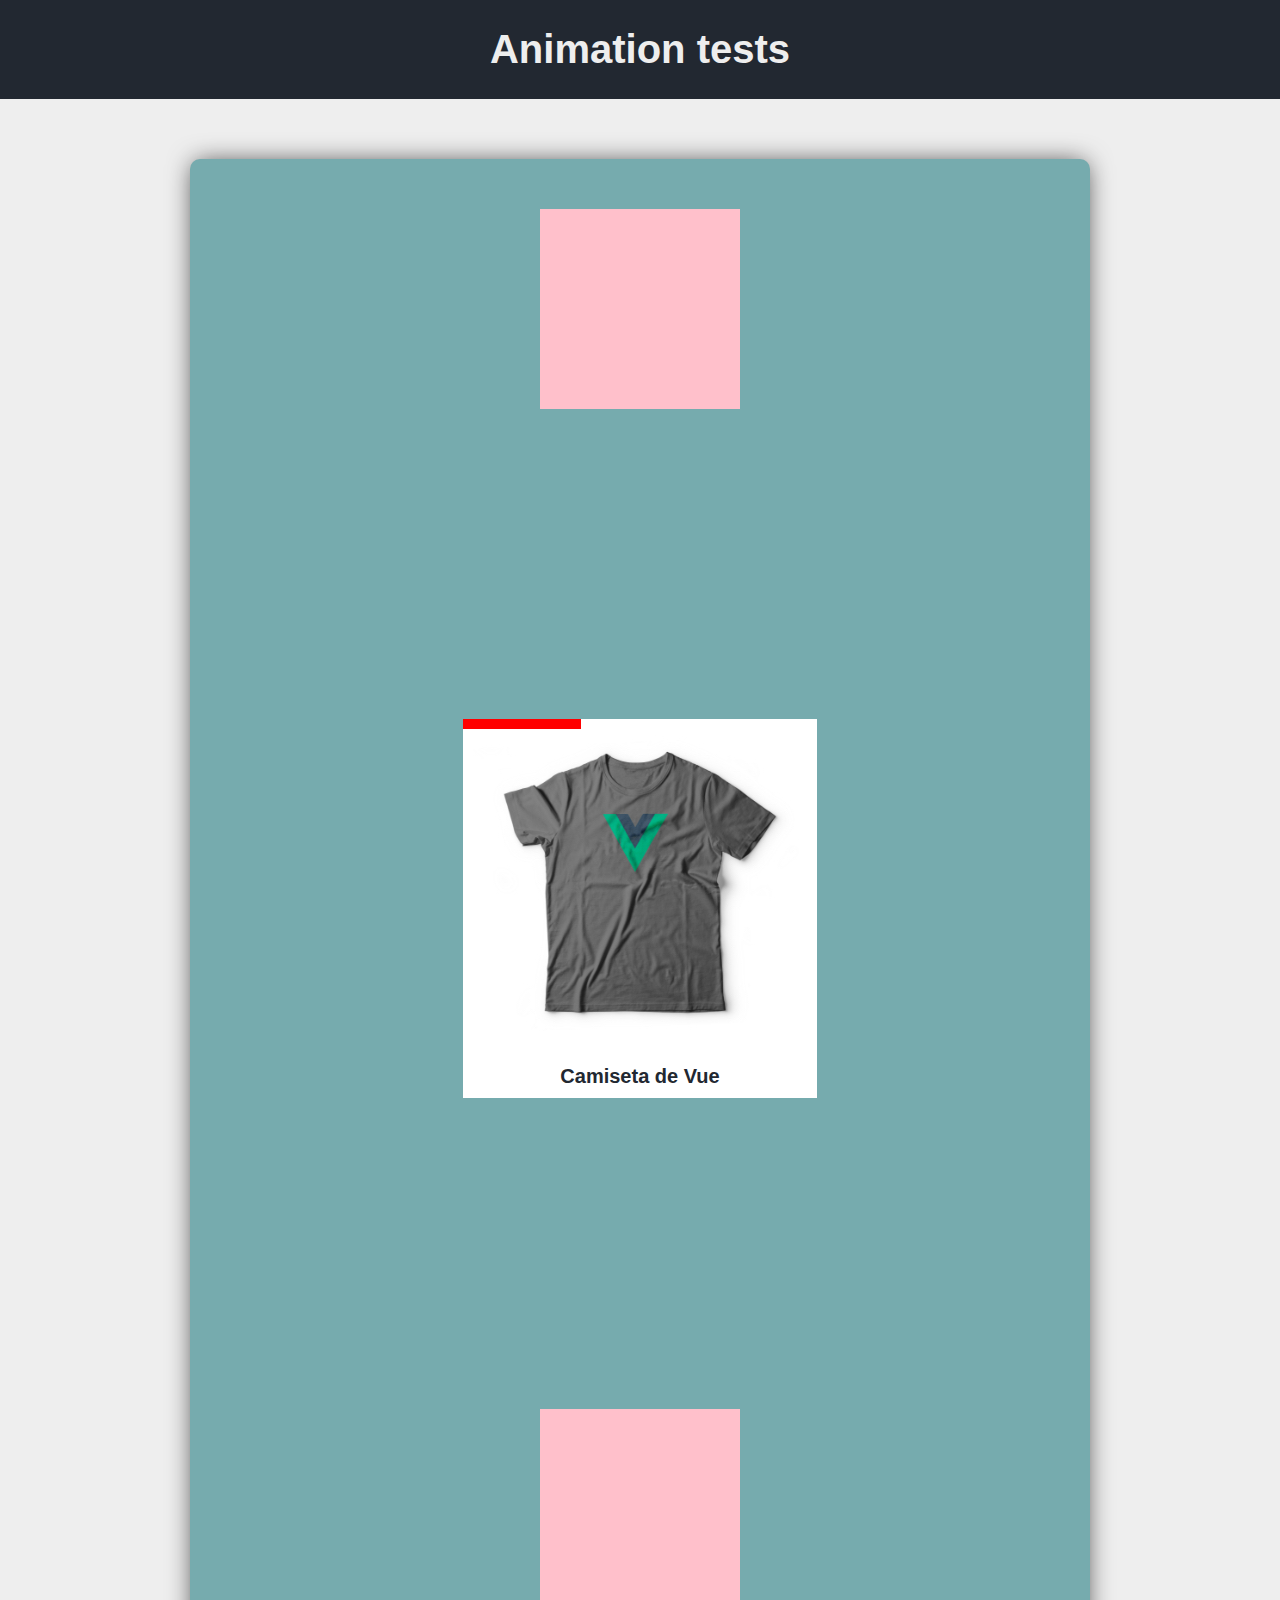
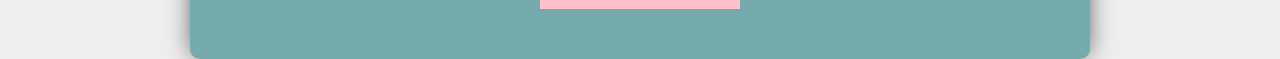
==== animationBox4/index.html @ 869aeee5 "First scroll animation tests" ====
<!DOCTYPE html>
<html lang="en">
<head>
    <meta charset="UTF-8">
    <meta name="viewport" content="width=device-width, initial-scale=1.0">
    <link rel="stylesheet" href="css/styles.css">
    <title>Animation Tests</title>
</head>
<body>

    <header class="header">
        <h1>Animation tests</h1>
    </header>

    <main class="container">
        <div class="box"></div>

        <div class="gallery">
            <div class="gallery__scrollcontainer">
                <div class="gallery__progress"></div>
                <div class="gallery__entry"><img src="img/1.jpg" alt="Camiseta Vue.js">Camiseta de Vue</div>
                <div class="gallery__entry"><img src="img/2.jpg" alt="Camiseta Angular">Camiseta de Angular</div>
                <div class="gallery__entry"><img src="img/3.jpg" alt="Camiseta React">Camiseta de React</div>
            </div>
        </div>

        <div class="box"></div>


        
    </main>

</body>
</html>
---- animationBox4/css/styles.css ----
:root {
    --bg: #EEEEEE;
    --text: #222831;
    --playground: #31363F;
    --body: #76ABAE;
}
html {
    box-sizing: border-box; /* Para normalizar */
    font-size: 62.5%; /* Para que 1rem = 10px */
}
*, *:before, *:after {
    box-sizing: inherit; /* Para normalizar */
}
body {
    background-color: var(--bg);
    color: var(--text);
    font-family: -apple-system, BlinkMacSystemFont, 'Segoe UI', Roboto, Oxygen, Ubuntu, Cantarell, 'Open Sans', 'Helvetica Neue', sans-serif;
    margin: 0;
}

h1 {
    font-size: 4rem;
}

.header {
    display: flex;
    justify-content: center;
    align-items: center;
    background-color: var(--text);
    color: #EEEEEE;
    margin-bottom: 6rem;
}

.container {
    max-width: min(95%,90rem); 
    min-height: 150rem;
    padding: 5rem;
    margin: 0 auto;
    background-color: var(--body);
    border-radius: 1rem;
    box-shadow: 0px 0px 26px -4px rgba(0,0,0,0.75);

    display: flex;
    flex-direction: column;
    justify-content: space-between;

}
.box {
    width: 20rem;
    height: 20rem;
    background-color: pink;
    margin: 0 auto;

    font-size: 4rem;
    font-weight: bold;
}



/* Animation */

.gallery {
    --num-images: 3;
    position: relative;
    margin: 0 auto;
}
.gallery__scrollcontainer{
    overflow-x: scroll;
    display: flex;
    width: 354px;
    scroll-timeline: --gallery_scrollcontainer inline;

}

.gallery__progress {
    position: absolute;
    width: 100%; 
    height: 1rem;
    transform-origin: 0 50%;
    background-color: red;
    transform: scaleX(calc(1 / var(--num-images)));
    animation: auto grow-progress linear forwards;
    animation-timeline: --gallery_scrollcontainer;
}
.gallery__entry {
    font-size: 2rem;
    font-weight: bold;
    text-align: center;
    background-color: #fff;
    padding-bottom: 1rem;
}


@keyframes grow-progress {
    to { transform: scaleX(1); }
}
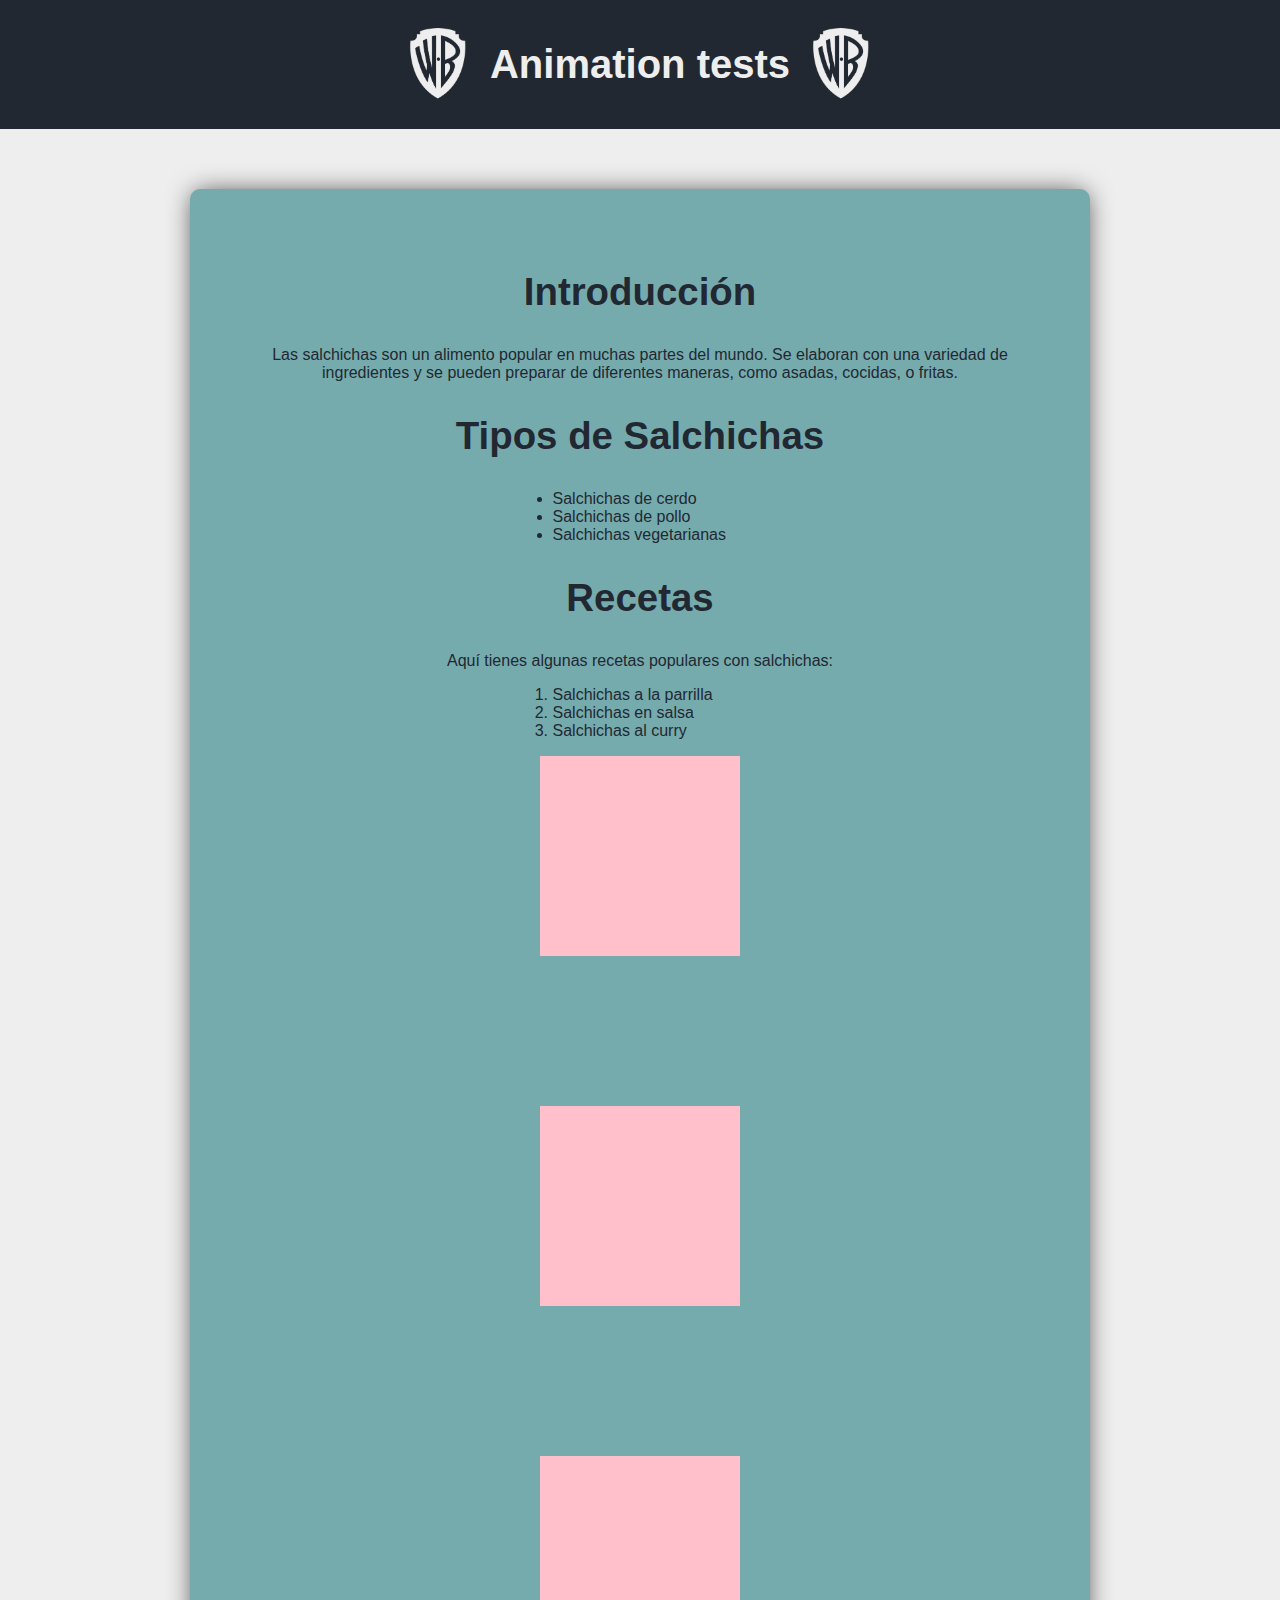
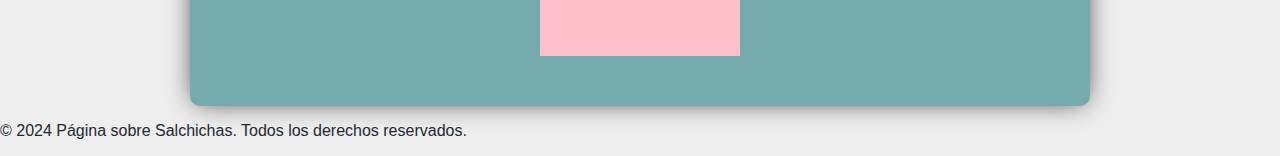
==== commit 198cf6e6: "3 finished | 4WIP" ====
--- a/animationBox4/index.html
+++ b/animationBox4/index.html
@@ -9,26 +9,48 @@
 <body>
 
     <header class="header">
-        <h1>Animation tests</h1>
+        <img class="header__image" src="img/warner.png" alt="warner">
+        <h1 class="header__heading">Animation tests</h1>
+        <img class="header__image" src="img/warner.png" alt="warner">
     </header>
 
-    <main class="container">
-        <div class="box"></div>
-
-        <div class="gallery">
-            <div class="gallery__scrollcontainer">
-                <div class="gallery__progress"></div>
-                <div class="gallery__entry"><img src="img/1.jpg" alt="Camiseta Vue.js">Camiseta de Vue</div>
-                <div class="gallery__entry"><img src="img/2.jpg" alt="Camiseta Angular">Camiseta de Angular</div>
-                <div class="gallery__entry"><img src="img/3.jpg" alt="Camiseta React">Camiseta de React</div>
-            </div>
+    <div class="container">
+        <h2>Introducción</h2>
+        <p>Las salchichas son un alimento popular en muchas partes del mundo. Se elaboran con una variedad de ingredientes y se pueden preparar de diferentes maneras, como asadas, cocidas, o fritas.</p>
+        <h2>Tipos de Salchichas</h2>
+        <div class="lista">
+            <ul>
+                <li>Salchichas de cerdo</li>
+                <li>Salchichas de pollo</li>
+                <li>Salchichas vegetarianas</li>
+            </ul>
         </div>
-
-        <div class="box"></div>
+        
+        <h2>Recetas</h2>
+        <p>Aquí tienes algunas recetas populares con salchichas:</p>
+        <div class="lista">
+            <ol>
+                <li>Salchichas a la parrilla</li>
+                <li>Salchichas en salsa</li>
+                <li>Salchichas al curry</li>
+            </ol>
+        </div>
+        
+        <div class="container-box">
+            <div class="box"></div>
+            <div class="box"></div>
+            <div class="box"></div>
+        </div>
+        
 
 
-        
-    </main>
+    </div>
+
+
+
+    <footer>
+        <p>© 2024 Página sobre Salchichas. Todos los derechos reservados.</p>
+    </footer>
 
 </body>
 </html>--- a/animationBox4/css/styles.css
+++ b/animationBox4/css/styles.css
@@ -16,19 +16,14 @@
     color: var(--text);
     font-family: -apple-system, BlinkMacSystemFont, 'Segoe UI', Roboto, Oxygen, Ubuntu, Cantarell, 'Open Sans', 'Helvetica Neue', sans-serif;
     margin: 0;
+    font-size: medium;
 }
 
 h1 {
     font-size: 4rem;
 }
-
-.header {
-    display: flex;
-    justify-content: center;
-    align-items: center;
-    background-color: var(--text);
-    color: #EEEEEE;
-    margin-bottom: 6rem;
+h2 {
+    font-size: 2.4em;
 }
 
 .container {
@@ -39,12 +34,9 @@
     background-color: var(--body);
     border-radius: 1rem;
     box-shadow: 0px 0px 26px -4px rgba(0,0,0,0.75);
+    text-align: center;
+}
 
-    display: flex;
-    flex-direction: column;
-    justify-content: space-between;
-
-}
 .box {
     width: 20rem;
     height: 20rem;
@@ -55,42 +47,78 @@
     font-weight: bold;
 }
 
+.container-box {
+    height: 900px;
+    display: flex;
+    flex-direction: column;
+
+    justify-content: space-between;
+}
+
+.lista {
+    width: 175px;
+    text-align: left;
+    margin: 0 auto;
+}
+.lista ul, .lista ol {
+
+    padding: 0;
+}
+
+
 
 
 /* Animation */
 
-.gallery {
-    --num-images: 3;
-    position: relative;
-    margin: 0 auto;
+@keyframes parallax {
+	to {
+        box-shadow: 0 10px 10px -3px rgba(0,0,0,.56);
+        height: 50px;
+	}
 }
-.gallery__scrollcontainer{
-    overflow-x: scroll;
+@keyframes shrink-name {
+	to { 
+        padding: 0;
+        margin: 0;
+        font-size: 3rem; 
+    }
+}
+@keyframes opacity-logo {
+    to { 
+        opacity: 0;
+    }
+}
+
+.header {
+    position: sticky;
+    top: 0;
+    width: 100%;
     display: flex;
-    width: 354px;
-    scroll-timeline: --gallery_scrollcontainer inline;
+    align-items: center;
+    justify-content: center;
+    gap: 20px;
+    padding: 15px;
+    background-color: var(--text);
+    color: #EEEEEE;
+    margin-bottom: 6rem;
+    animation: parallax linear both;
+	animation-timeline: scroll();
+	animation-range: 0 150px;
 
 }
 
-.gallery__progress {
-    position: absolute;
-    width: 100%; 
-    height: 1rem;
-    transform-origin: 0 50%;
-    background-color: red;
-    transform: scaleX(calc(1 / var(--num-images)));
-    animation: auto grow-progress linear forwards;
-    animation-timeline: --gallery_scrollcontainer;
-}
-.gallery__entry {
-    font-size: 2rem;
-    font-weight: bold;
-    text-align: center;
-    background-color: #fff;
-    padding-bottom: 1rem;
+.header__heading{
+    animation: shrink-name linear both;
+	animation-timeline: scroll();
+	animation-range: 0 150px;
 }
 
+.header__image {
+    width: 5%;
+    color: var(--bg);
+    filter: invert(100%) sepia(8%) saturate(37%) hue-rotate(239deg) brightness(114%) contrast(87%);
 
-@keyframes grow-progress {
-    to { transform: scaleX(1); }
-}+    animation: auto opacity-logo linear both;
+    animation-timeline: scroll();
+    animation-range: 0 150px;
+}
